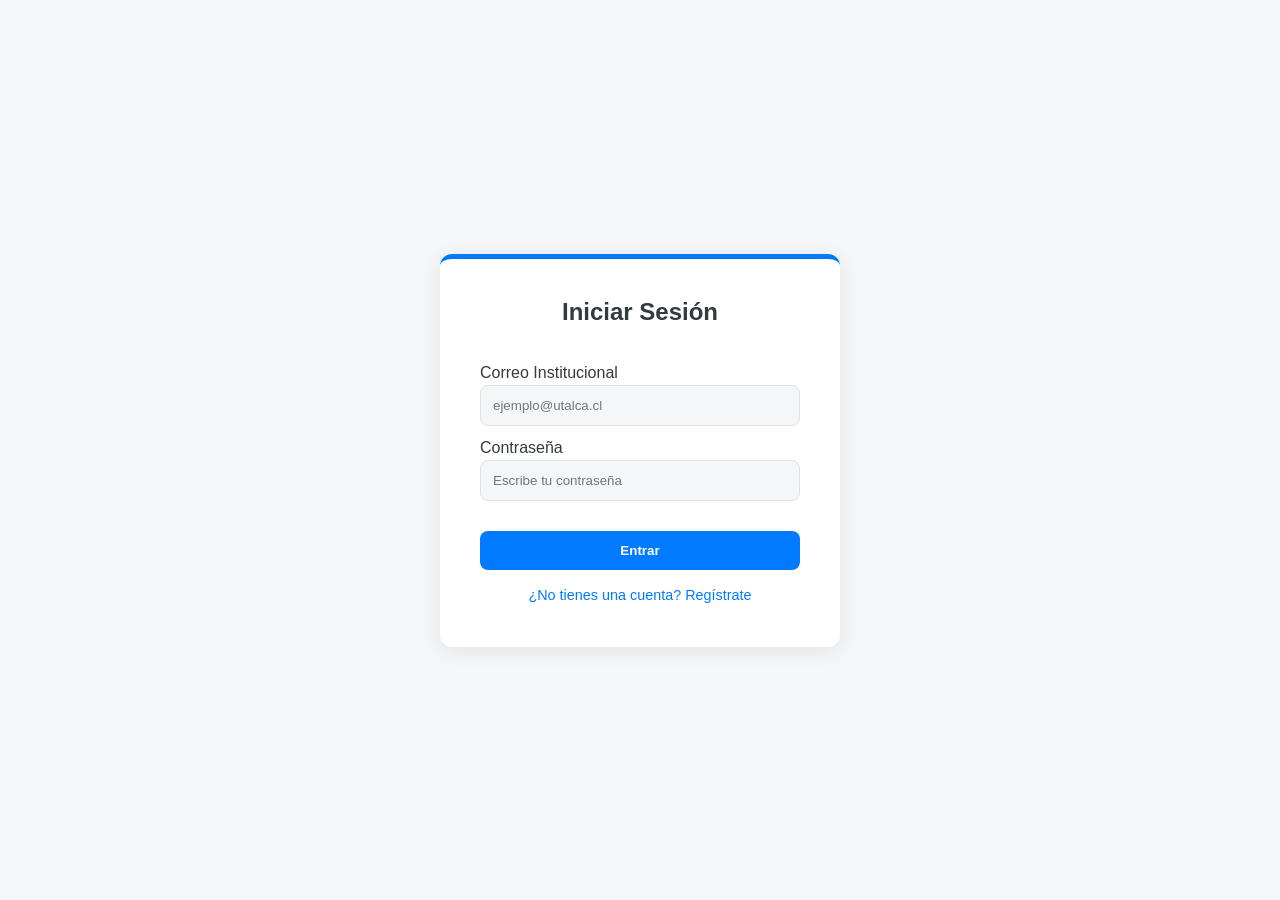
==== reserva-salas/index.html @ b99a2fc2 "Primera version funcional con CSS aplicado" ====
<!DOCTYPE html>
<html lang="es">
<head>
    <meta charset="UTF-8">
    <meta name="description" content="Sistema de reserva de salas para la Universidad de Talca">
    <title>Sistema de Reservas de Salas - Login</title>
    <link rel="stylesheet" href="css/base.css">
    <link rel="stylesheet" href="css/components.css">
</head>
<body>
    <div class="login-page">
        <div class="login-container">
            <form action="#" method="post">
                <h2><i class="fa-solid fa-right-to-bracket"></i> Iniciar Sesión</h2>

                <div class="input-group">
                    <label for="email">Correo Institucional</label>
                    <input
                        type="email"
                        id="email"
                        name="email"
                        placeholder="ejemplo@utalca.cl"
                        required
                    />
                </div>

                <div class="input-group">
                    <label for="password">Contraseña</label>
                    <input
                        type="password"
                        id="password"
                        name="password"
                        placeholder="Escribe tu contraseña"
                        required
                    />
                </div>

                <p class="error-message"></p>
                <button type="submit" id="login-btn">Entrar</button>

                <div class="register-link">
                    <a href="register.html">¿No tienes una cuenta? Regístrate</a>
                </div>
            </form>
        </div>
    </div>
    <script src="js/login.js"></script>
</body>
</html>
---- reserva-salas/css/base.css ----
:root {
  font-family: system-ui, Avenir, Helvetica, Arial, sans-serif;
  line-height: 1.5;
  font-weight: 400;

  color-scheme: light dark;
  color: rgba(255, 255, 255, 0.87);
  background-color: #242424;

  font-synthesis: none;
  text-rendering: optimizeLegibility;
  -webkit-font-smoothing: antialiased;
  -moz-osx-font-smoothing: grayscale;
}

* {
  margin: 0;
  padding: 0;
  box-sizing: border-box;
}

body {
  margin: 0;
  min-width: 320px;
  min-height: 100vh;
}

h1, h2, h3, h4 {
  line-height: 1.1;
}

a {
  text-decoration: none;
  color: inherit;
}
---- reserva-salas/css/components.css ----
/* =========================================
   1. VARIABLES GLOBALES & TEMA
   ========================================= */
:root {
    --primary-color: #007bff;
    --bg-color: #f4f6f8;
    --sidebar-bg: #ffffff;
    --main-content-bg: #ffffff;
    --card-bg-color: #ffffff;
    --text-color-primary: #343a40;
    --text-color-secondary: #6c757d;
    --border-color: #dee2e6;
    --shadow: 0 4px 20px rgba(0, 0, 0, 0.08);
    --border-radius: 12px;
    --modal-text-color: #343a40;

    /* Variables Usuario */
    --user-section-bg: #f1f3f5;
    --user-section-border: transparent;
}

body.dark-mode {
    --primary-color: #8a74f9;
    --bg-color: #292c3a; /* Ajustado para consistencia */
    --sidebar-bg: #1e202a;
    --main-content-bg: #292c3a;
    --card-bg-color: #292c3a;
    --text-color-primary: #ffffff;
    --text-color-secondary: #888;
    --border-color: #43475c;
    --modal-text-color: var(--text-color-primary);

    /* Variables Usuario Dark */
    --user-section-bg: rgba(0, 0, 0, 0.3);
    --user-section-border: rgba(255, 255, 255, 0.1);
}

/* Paleta de colores pastel (Reservas) */
.color-1 { background-color: #a0c4ff; border-color: #6b9fed; color: #1c3d5a !important; }
.color-2 { background-color: #9bf6b0; border-color: #63d47b; color: #1e4b28 !important; }
.color-3 { background-color: #bdb2ff; border-color: #8f7fe8; color: #322a59 !important; }
.color-4 { background-color: #fdffb6; border-color: #e3e67f; color: #5a5b2a !important; }
.color-5 { background-color: #ffc6ff; border-color: #f291f2; color: #5a2a5a !important; }
.color-6 { background-color: #ffadad; border-color: #e87b7b; color: #5c2a2a !important; }

/* =========================================
   2. RESET Y LAYOUT PRINCIPAL
   ========================================= */
* { margin: 0; padding: 0; box-sizing: border-box; }

body {
    font-family: 'Poppins', sans-serif;
    background-color: var(--bg-color);
    color: var(--text-color-primary);
    transition: background-color 0.4s ease, color 0.4s ease;
}

.app-layout { display: flex; height: 100vh; }

.main-content {
    flex-grow: 1; background-color: var(--main-content-bg);
    padding: 2em; display: flex; flex-direction: column;
    overflow-x: hidden;
    width: 0;
}

/* =========================================
   3. SIDEBAR (Barra Lateral)
   ========================================= */
.sidebar {
    width: 280px;
    min-width: 280px;
    flex-shrink: 0;
    background-color: var(--sidebar-bg);
    color: var(--text-color-primary);
    display: flex; flex-direction: column;
    padding: 1.5em;
    border-right: 1px solid var(--border-color);
    transition: background-color 0.4s ease, border-color 0.4s ease;
    overflow-y: auto; /* Scroll si es muy alto */
}

.sidebar-header {
    display: flex; align-items: center; gap: 12px;
    font-size: 1.2rem; padding-bottom: 1.5em;
    border-bottom: 1px solid var(--border-color);
    color: var(--text-color-primary);
}

.sidebar-nav { margin-top: 2em; }
.sidebar-nav h3, .sidebar-actions h3 {
    font-size: 0.85rem; text-transform: uppercase;
    color: var(--text-color-secondary); margin-bottom: 1em; letter-spacing: 0.5px;
}

#lista-salas-sidebar { list-style: none; }
#lista-salas-sidebar li {
    padding: 0.8em 0; display: flex; align-items: center;
    gap: 10px; font-weight: 500;
}
.sala-color-indicator { width: 12px; height: 12px; border-radius: 50%; }

.sidebar-footer { margin-top: auto; text-align: center; color: var(--text-color-secondary); padding-top: 20px; }

/* --- PERFIL DE USUARIO --- */
.user-section {
    margin-bottom: 1.5em; padding: 15px;
    background-color: var(--user-section-bg);
    border: 1px solid var(--user-section-border);
    border-radius: 12px; transition: all 0.3s ease;
}
body.dark-mode .user-section {
    background-color: rgba(0, 0, 0, 0.2);
    border: 1px solid rgba(255, 255, 255, 0.1);
}

.user-info { display: flex; align-items: center; gap: 12px; margin-bottom: 12px; }
.user-avatar {
    width: 38px; height: 38px; background-color: var(--primary-color);
    border-radius: 50%; display: flex; align-items: center; justify-content: center;
    color: white; font-size: 1.1rem; flex-shrink: 0;
}
.user-name { font-size: 0.95rem; font-weight: 600; display: block; white-space: nowrap; overflow: hidden; text-overflow: ellipsis; color: var(--text-color-primary); }
.user-role { font-size: 0.8rem; color: var(--text-color-secondary); display: block; }
body.dark-mode .user-role { color: rgba(255, 255, 255, 0.6); }
.user-actions { display: flex; flex-direction: column; gap: 8px; }
.user-details { overflow: hidden; }

/* Botones dentro del perfil */
.btn-manage, .btn-logout {
    display: flex; align-items: center; justify-content: center; gap: 8px;
    padding: 8px; border-radius: 6px; font-size: 0.85rem; font-weight: 500;
    text-decoration: none; transition: all 0.2s ease; cursor: pointer;
}
.btn-manage {
    color: var(--primary-color); background-color: transparent;
    border: 1px solid var(--primary-color);
}
.btn-manage:hover { background-color: var(--primary-color); color: white; }

.btn-logout {
    color: #dc3545; border: 1px solid transparent; background-color: transparent;
}
.btn-logout:hover {
    background-color: rgba(220, 53, 69, 0.1); border-color: #dc3545;
}

/* --- SECCIÓN ACCIONES (Google/Outlook/Historial) --- */
.sidebar-actions {
    margin-top: 1.5em; padding-top: 1.5em;
    border-top: 1px solid var(--border-color);
}

.btn-secondary {
    display: flex; align-items: center; justify-content: center;
    gap: 10px; width: 100%; padding: 10px; margin-bottom: 10px;
    font-size: 0.9rem; font-weight: 500; border-radius: 8px;
    cursor: pointer; background-color: var(--bg-color);
    color: var(--text-color-primary); border: 1px solid var(--border-color);
    transition: all 0.2s ease;
}
.btn-secondary:hover { border-color: var(--primary-color); color: var(--primary-color); }

/* Botones específicos de integración */
.btn-google { background-color: #f3f3f3; color: #333; border: 1px solid #ddd; }
.btn-google:hover { background-color: #e5e5e5; }
.btn-google-danger { background-color: #fee2e2; color: #991b1b; border: 1px solid #fecaca; }
.btn-google-danger:hover { background-color: #fecaca; }

.btn-ms { background-color: #f3f3f3; color: #333; border: 1px solid #ddd; }
.btn-ms:hover { background-color: #e5e5e5; }
.btn-ms-danger { background-color: #fee2e2; color: #991b1b; border: 1px solid #fecaca; }
.btn-ms-danger:hover { background-color: #fecaca; }

.btn-google svg, .btn-ms svg { margin-right: 5px; }

.sync-button {
    font-size: 0.8rem; padding: 6px;
    border: 1px dashed var(--border-color);
}
/* Forzamos colores oscuros cuando el body tiene la clase dark-mode */
body.dark-mode .btn-google,
body.dark-mode .btn-ms, 
body.dark-mode .btn-secondary {
    background-color: #2b2b2b !important; /* Fondo gris oscuro */
    color: #ffffff !important;             /* Texto blanco */
    border: 1px solid #444 !important;     /* Borde sutil */
}

body.dark-mode .btn-google:hover,
body.dark-mode .btn-ms:hover,
body.dark-mode .btn-secondary:hover {
    background-color: #3a3a3a !important; /* Un poco más claro al pasar el mouse */
    border-color: var(--primary-color) !important;
}
/* =========================================
   4. CALENDARIO (Tus estilos necesarios)
   ========================================= */
.calendar-nav {
    display: flex; justify-content: space-between; align-items: center;
    margin-bottom: 1.5em; color: var(--text-color-primary);
}
.calendar-nav h2 { font-size: 1.5rem; margin: 0; }
.calendar-nav button {
    background: none; border: none; color: var(--text-color-primary);
    font-size: 1.5rem; cursor: pointer; padding: 0 10px;
}

/* Selector de Vistas (Mes/Semana/Día) */
.view-selector button {
    transition: all 0.2s;
}
.view-selector button:hover { opacity: 0.8; }

.calendar-weekdays {
    display: grid; grid-template-columns: repeat(7, 1fr);
    text-align: center; font-weight: 600;
    color: var(--text-color-secondary); margin-bottom: 0.5em;
}

.calendar-grid {
    display: grid; grid-template-columns: repeat(7, 1fr);
    grid-auto-rows: minmax(120px, auto); gap: 5px; flex-grow: 1;
}

.calendar-day {
    background-color: var(--main-content-bg); border-radius: 8px;
    padding: 8px; border: 1px solid var(--border-color);
    color: var(--text-color-primary); cursor: pointer; overflow-y: auto;
    min-height: 120px; transition: border 0.2s;
}
.calendar-day:hover { border-color: var(--primary-color); }
.calendar-day.not-current-month { background-color: transparent; color: #adb5bd; cursor: default; border: none; }
body.dark-mode .calendar-day.not-current-month { color: #444; }

.calendar-day.today { border: 2px solid var(--primary-color); }
.calendar-day.today .day-number {
    background-color: var(--primary-color); color: white !important;
    border-radius: 50%; width: 24px; height: 24px;
    display: inline-flex; justify-content: center; align-items: center;
}

.day-number { font-weight: 600; margin-bottom: 5px; }

.booking-item {
    padding: 4px 6px; border-radius: 4px; font-size: 0.75rem;
    font-weight: 600; margin-top: 4px;
    border-left: 3px solid rgba(0,0,0,0.2); 
    white-space: nowrap; overflow: hidden; text-overflow: ellipsis;
    transition: transform 0.1s;
}
.booking-item:hover { transform: scale(1.02); }

/* Días pasados */
.calendar-day.past-day { background-color: rgba(0,0,0,0.02); color: #aaa; cursor: default; }
body.dark-mode .calendar-day.past-day { background-color: rgba(255,255,255,0.02); color: #555; }

/* =========================================
   5. MODAL & FORMULARIOS
   ========================================= */
.modal-overlay {
    position: fixed; top: 0; left: 0; width: 100%; height: 100%;
    background-color: rgba(0, 0, 0, 0.6); display: flex;
    justify-content: center; align-items: center; z-index: 1000;
    backdrop-filter: blur(2px);
}

.modal-content {
    background: var(--card-bg-color); color: var(--text-color-primary);
    padding: 2em; border-radius: var(--border-radius);
    width: 90%; max-width: 500px;
    border: 1px solid var(--border-color);
    box-shadow: var(--shadow);
    max-height: 90vh; overflow-y: auto;
}

.form-group { margin-bottom: 1.2em; }
.form-group label { display: block; margin-bottom: 0.5em; font-weight: 600; font-size: 0.9rem; }
.form-group select, .form-group input, .form-group textarea {
    width: 100%; padding: 10px; border: 1px solid var(--border-color);
    border-radius: 8px; font-family: inherit;
    font-size: 0.95rem; background-color: var(--bg-color); color: var(--modal-text-color);
}
.form-group textarea { resize: vertical; min-height: 80px; }

.modal-actions { margin-top: 2em; display: flex; justify-content: flex-end; gap: 10px; }
.modal-actions button {
    border: none; border-radius: 8px; padding: 10px 20px;
    font-weight: 600; cursor: pointer; transition: opacity 0.2s;
}
.modal-actions button:hover { opacity: 0.9; }

#save-btn { background-color: var(--primary-color); color: white; }
#cancel-btn { background-color: #6c757d; color: white; }
.delete-btn { background-color: #dc3545; color: white; margin-right: auto; }

/* =========================================
   6. LOGIN & REGISTRO
   ========================================= */
.login-page {
    display: grid; place-items: center; min-height: 100vh;
    background-color: var(--bg-color);
}
.login-container {
    width: 100%; max-width: 400px;
    background-color: var(--card-bg-color); color: var(--text-color-primary);
    padding: 2.5em; border-radius: var(--border-radius);
    box-shadow: var(--shadow); border-top: 5px solid var(--primary-color);
}
.login-container h2 { text-align: center; margin-bottom: 1.5em; }
.login-container input, .login-container select {
    width: 100%; padding: 12px; margin-bottom: 10px;
    border: 1px solid var(--border-color); border-radius: 8px;
    background: var(--bg-color); color: var(--text-color-primary);
}
.login-container button {
    width: 100%; padding: 12px; background-color: var(--primary-color);
    color: white; border: none; border-radius: 8px; font-weight: bold; cursor: pointer;
    margin-top: 10px;
}
.register-link { text-align: center; margin-top: 15px; font-size: 0.9rem; }
.register-link a { color: var(--primary-color); text-decoration: none; }
.error-message { color: #dc3545; text-align: center; font-size: 0.9rem; margin-bottom: 10px; }

/* =========================================
   7. UTILIDADES
   ========================================= */
.toast {
    position: fixed; bottom: 20px; right: 20px;
    background-color: var(--primary-color); color: white;
    padding: 12px 20px; border-radius: 8px;
    box-shadow: 0 4px 15px rgba(0,0,0,0.2);
    transform: translateY(150%); transition: transform 0.3s ease; z-index: 2000;
}
.toast.show { transform: translateY(0); }

/* =========================================
   8. ESTILOS AVANZADOS DEL HISTORIAL (Fusión)
   ========================================= */

/* 1. Contenedor de Filtros (Grid Horizontal) */
.history-filters {
    display: grid;
    /* Crea columnas automáticas de mínimo 180px */
    grid-template-columns: repeat(auto-fit, minmax(180px, 1fr));
    gap: 15px;
    margin-bottom: 25px;
    padding: 15px;
    background-color: var(--bg-color); /* Fondo suave */
    border-radius: 10px;
    border: 1px solid var(--border-color);
}

.filter-group {
    display: flex;
    flex-direction: column;
}

.filter-group label {
    font-size: 0.8rem;
    font-weight: 600;
    margin-bottom: 5px;
    color: var(--text-color-secondary);
}

.filter-group input,
.filter-group select {
    padding: 8px;
    border: 1px solid var(--border-color);
    border-radius: 6px;
    background-color: var(--card-bg-color); /* Fondo compatible con dark mode */
    color: var(--text-color-primary);
}

/* 2. Tarjetas de Estadísticas (Fila Horizontal) */
.history-stats {
    display: grid;
    grid-template-columns: repeat(3, 1fr); /* 3 columnas iguales */
    gap: 15px;
    margin-bottom: 25px;
}

.stat-card {
    background-color: var(--card-bg-color);
    border: 1px solid var(--border-color);
    padding: 15px;
    border-radius: 10px;
    display: flex;
    align-items: center;
    gap: 15px;
    box-shadow: 0 2px 5px rgba(0,0,0,0.05);
}

.stat-card i {
    font-size: 1.8rem;
    color: var(--primary-color);
}

.stat-card h4 {
    font-size: 1.2rem;
    font-weight: 700;
    margin: 0;
    color: var(--text-color-primary);
}

.stat-card p {
    margin: 0;
    font-size: 0.8rem;
    color: var(--text-color-secondary);
}

/* Estilo especial para el botón PDF */
.stat-card.action {
    cursor: pointer;
    border-color: var(--primary-color);
    background-color: rgba(0, 123, 255, 0.05); /* Azul muy clarito */
    transition: transform 0.2s;
}
/* Ajuste dark mode para el botón acción */
body.dark-mode .stat-card.action {
    background-color: rgba(138, 116, 249, 0.1); 
}

.stat-card.action:hover {
    transform: translateY(-2px);
    background-color: var(--primary-color);
}
.stat-card.action:hover h4,
.stat-card.action:hover p,
.stat-card.action:hover i {
    color: white;
}

/* 3. Tabla de Resultados */
.history-table-container {
    border: 1px solid var(--border-color);
    border-radius: 8px;
    overflow: hidden; /* Para bordes redondos */
    overflow-y: auto;
    max-height: 350px;
}

.history-table {
    width: 100%;
    border-collapse: collapse;
    font-size: 0.9rem;
    background-color: var(--card-bg-color);
}

.history-table th {
    background-color: var(--bg-color); /* Encabezado ligeramente distinto */
    color: var(--text-color-secondary);
    font-weight: 600;
    text-align: left;
    padding: 12px;
    position: sticky;
    top: 0;
    border-bottom: 2px solid var(--border-color);
    z-index: 10;
}

.history-table td {
    padding: 12px;
    border-bottom: 1px solid var(--border-color);
    color: var(--text-color-primary);
}

.history-table tr:last-child td {
    border-bottom: none;
}

/* Badges (Etiquetas de estado y sala) */
.sala-badge {
    padding: 4px 8px;
    border-radius: 4px;
    font-size: 0.75rem;
    font-weight: 600;
    display: inline-block;
    background-color: var(--bg-color);
    border: 1px solid var(--border-color);
}

.status-badge {
    padding: 4px 8px;
    border-radius: 12px;
    font-size: 0.75rem;
    font-weight: 600;
    text-transform: uppercase;
}

.status-badge.confirmada { background-color: rgba(40, 167, 69, 0.15); color: #28a745; }
.status-badge.cancelada { background-color: rgba(220, 53, 69, 0.15); color: #dc3545; }
.status-badge.pendiente { background-color: rgba(255, 193, 7, 0.15); color: #ffc107; }
.status-badge.bloqueada { background-color: rgba(220, 53, 69, 0.2); color: #dc3545; border: 1px solid #dc3545; }

/* =========================================
   9. ESTILOS PANEL DE NOTIFICACIONES
   ========================================= */
.notif-item {
    transition: background-color 0.2s;
}
.notif-item:hover {
    background-color: rgba(0,0,0,0.03);
}
.notif-item.unread {
    background-color: rgba(0, 123, 255, 0.05); /* Azul muy clarito para no leídas */
    border-left: 3px solid var(--primary-color);
}

.notif-icon {
    display: flex;
    align-items: center;
    justify-content: center;
    width: 24px;
    height: 24px;
    border-radius: 50%;
    flex-shrink: 0;
}
.notif-icon.success { color: #28a745; background-color: rgba(40, 167, 69, 0.1); }
.notif-icon.warn { color: #ffc107; background-color: rgba(255, 193, 7, 0.1); }
.notif-icon.error { color: #dc3545; background-color: rgba(220, 53, 69, 0.1); }

.notif-content p {
    color: var(--text-color-primary);
    line-height: 1.4;
}
.notif-date {
    font-size: 0.75rem;
    color: var(--text-color-secondary);
}

/* =========================================
   10. TRANSICIONES SUAVES TOTALES (FIX FINAL)
   ========================================= */

/* 1. Aplicar transición a TODOS los elementos base del calendario */
.calendar-grid,           /* Contenedor Mes */
.calendar-day,            /* Celda Mes */
.calendar-week-view,      /* Contenedor Semana */
.calendar-day-view,       /* Contenedor Día */
table,                    /* Tablas en general */
th,                       /* Encabezados de tabla */
td {                      /* Celdas de tabla (los cuadrados blancos) */
    transition: background-color 0.4s ease, 
                color 0.4s ease, 
                border-color 0.4s ease, 
                box-shadow 0.4s ease !important;
}

/* 2. Elementos específicos internos */
.booking-item,            /* Las barritas de colores de las reservas */
.not-current-month,       /* Días grises del mes anterior */
.time-cell,               /* Columna de hora */
.grid-cell,               /* Celda vacía */
.day-header,              /* Encabezado de día */
.sidebar,                 /* Sidebar */
.main-content,            /* Fondo principal */
.login-container,         /* Login */
.modal-content,           /* Modales */
input, select, textarea { /* Inputs */
    transition: background-color 0.4s ease, 
                color 0.4s ease, 
                border-color 0.4s ease, 
                box-shadow 0.4s ease !important;
}

/* 3. Asegurar que el borde también transicione suave */
*:hover {
    transition: all 0.4s ease;
}

/* =========================================
   11. BOTONES REPORTES (Animación Hover)
   ========================================= */
.btn-report {
    display: inline-flex; /* Importante para que Link se comporte como botón */
    align-items: center; 
    gap: 8px;
    padding: 10px 15px; 
    border-radius: 8px;
    font-weight: 600; 
    cursor: pointer;
    transition: all 0.25s cubic-bezier(0.25, 0.8, 0.25, 1);
    background: transparent;
    border: 1px solid;
    font-family: inherit;
    text-decoration: none; /* Quita subrayado del Link */
    font-size: 0.9rem;
}

/* Efecto al pasar el mouse (Elevación + Sombra) */
.btn-report:hover {
    transform: translateY(-3px);
    box-shadow: 0 5px 15px rgba(0,0,0,0.15);
    color: white !important;
}

/* --- COLORES --- */

/* 1. Volver (Gris -> Azul Oscuro o Gris Fuerte) */
.btn-report.back {
    color: var(--text-color-primary);
    border-color: var(--border-color);
}
.btn-report.back:hover {
    background-color: var(--text-color-secondary);
    border-color: var(--text-color-secondary);
}

/* 2. PDF (Rojo) */
.btn-report.pdf {
    color: #dc3545;
    border-color: #dc3545;
}
.btn-report.pdf:hover {
    background-color: #dc3545;
}

/* 3. Excel (Verde) */
.btn-report.excel {
    color: #198754;
    border-color: #198754;
}
.btn-report.excel:hover {
    background-color: #198754;
}
/* Switch Tema */
.theme-switcher { display: flex; align-items: center; justify-content: center; gap: 10px; }
.switch { position: relative; display: inline-block; width: 50px; height: 26px; }
.switch input { opacity: 0; width: 0; height: 0; }
.slider { position: absolute; cursor: pointer; top: 0; left: 0; right: 0; bottom: 0; background-color: #ccc; transition: .4s; border-radius: 34px; }
.slider:before { position: absolute; content: ""; height: 20px; width: 20px; left: 3px; bottom: 3px; background-color: white; transition: .4s; border-radius: 50%; }
input:checked + .slider { background-color: var(--primary-color); }
input:checked + .slider:before { transform: translateX(24px); }
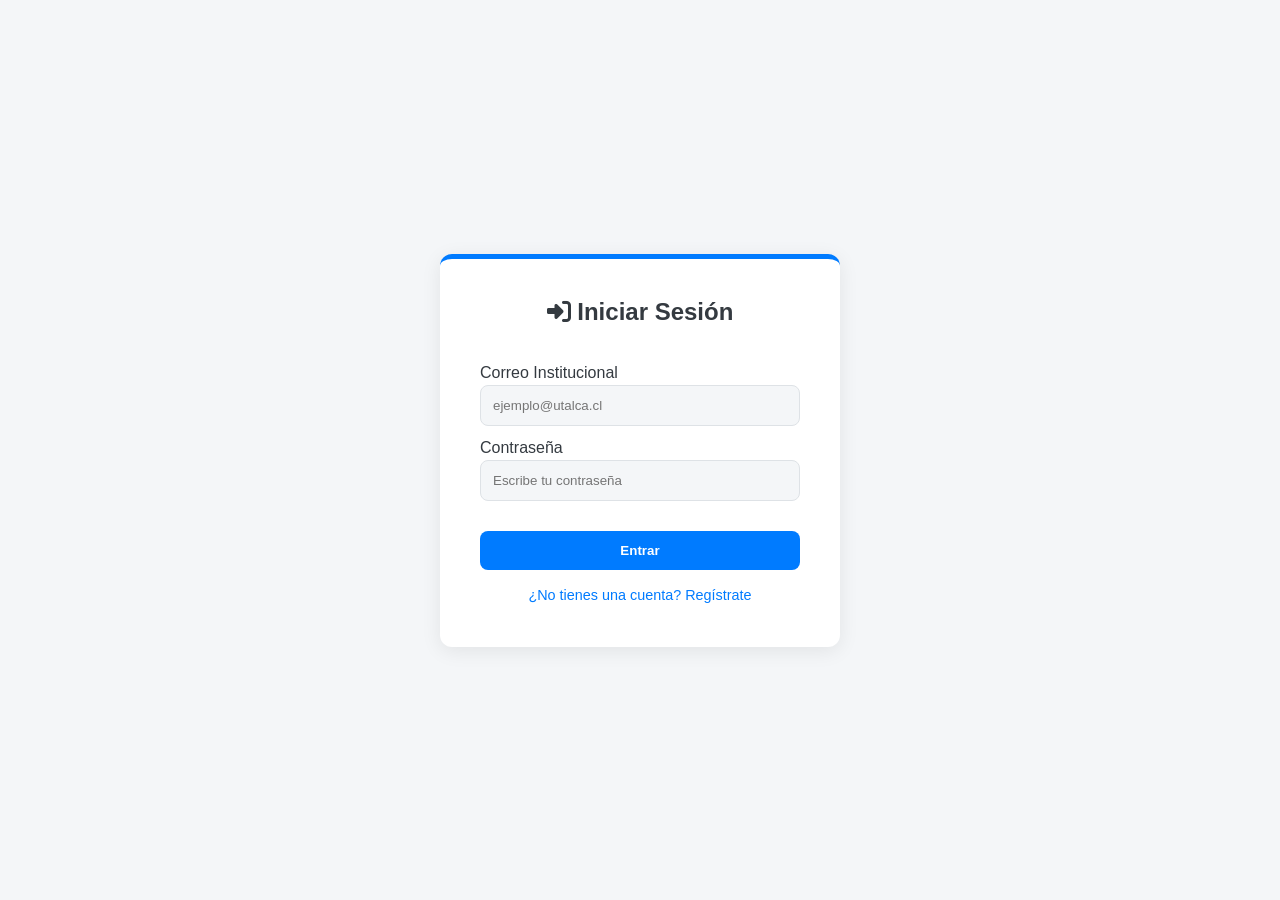
==== commit 72000e03: "Nuevos arreglos y mejora de la interfaz" ====
--- a/reserva-salas/index.html
+++ b/reserva-salas/index.html
@@ -2,8 +2,9 @@
 <html lang="es">
 <head>
     <meta charset="UTF-8">
-    <meta name="description" content="Sistema de reserva de salas para la Universidad de Talca">
+    <meta name="description" content="Sistema de reserva de salas para la Universidad de Talca.">
     <title>Sistema de Reservas de Salas - Login</title>
+    <link rel="stylesheet" href="https://cdnjs.cloudflare.com/ajax/libs/font-awesome/6.4.0/css/all.min.css">
     <link rel="stylesheet" href="css/base.css">
     <link rel="stylesheet" href="css/components.css">
 </head>
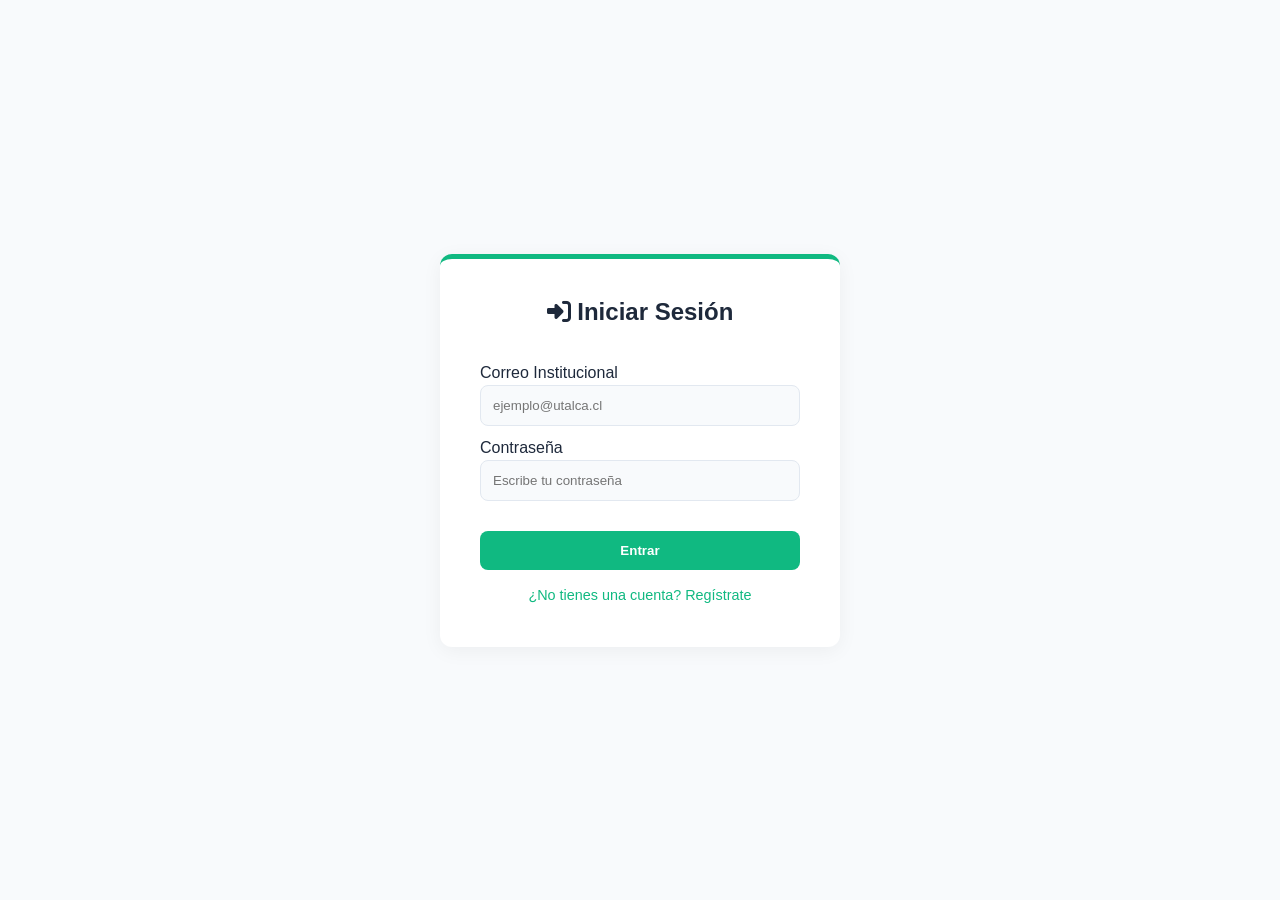
==== commit 35ab11bf: "refactor: configuración de la escala de la página" ====
--- a/reserva-salas/index.html
+++ b/reserva-salas/index.html
@@ -2,7 +2,7 @@
 <html lang="es">
 <head>
     <meta charset="UTF-8">
-    <meta name="description" content="Sistema de reserva de salas para la Universidad de Talca.">
+    <meta name="description" content="Sistema de reserva de salas para la Universidad de Talca." initial-scale="1.0">
     <title>Sistema de Reservas de Salas - Login</title>
     <link rel="stylesheet" href="https://cdnjs.cloudflare.com/ajax/libs/font-awesome/6.4.0/css/all.min.css">
     <link rel="stylesheet" href="css/base.css">
@@ -11,6 +11,8 @@
 <body>
     <div class="login-page">
         <div class="login-container">
+            
+            <!-- Formulario de Inicio de Sesión -->
             <form action="#" method="post">
                 <h2><i class="fa-solid fa-right-to-bracket"></i> Iniciar Sesión</h2>
 
--- a/reserva-salas/css/components.css
+++ b/reserva-salas/css/components.css
@@ -1,38 +1,44 @@
-/* =========================================
-   1. VARIABLES GLOBALES & TEMA
-   ========================================= */
+/* 1. VARIABLES GLOBALES & TEMA */
 :root {
-    --primary-color: #007bff;
-    --bg-color: #f4f6f8;
+    /* Color principal: Verde Esmeralda vibrante pero profesional */
+    --primary-color: #10b981; 
+    
+    /* Fondos: Blanco puro y un gris extremadamente claro para contrastar */
+    --bg-color: #f8fafc; 
     --sidebar-bg: #ffffff;
     --main-content-bg: #ffffff;
     --card-bg-color: #ffffff;
-    --text-color-primary: #343a40;
-    --text-color-secondary: #6c757d;
-    --border-color: #dee2e6;
-    --shadow: 0 4px 20px rgba(0, 0, 0, 0.08);
+    
+    /* Textos: Gris carbón para no usar negro puro */
+    --text-color-primary: #1e293b;
+    --text-color-secondary: #64748b;
+    
+    --border-color: #e2e8f0;
+    --shadow: 0 4px 20px rgba(0, 0, 0, 0.05);
     --border-radius: 12px;
-    --modal-text-color: #343a40;
-
-    /* Variables Usuario */
-    --user-section-bg: #f1f3f5;
+    --modal-text-color: #1e293b;
+
+    --user-section-bg: #f1f5f9;
     --user-section-border: transparent;
 }
 
 body.dark-mode {
-    --primary-color: #8a74f9;
-    --bg-color: #292c3a; /* Ajustado para consistencia */
-    --sidebar-bg: #1e202a;
-    --main-content-bg: #292c3a;
-    --card-bg-color: #292c3a;
-    --text-color-primary: #ffffff;
-    --text-color-secondary: #888;
-    --border-color: #43475c;
+    /* Verde un poco más menta para que brille en fondo oscuro */
+    --primary-color: #34d399; 
+    
+    --bg-color: #0f172a; 
+    --sidebar-bg: #1e293b;
+    --main-content-bg: #0f172a;
+    --card-bg-color: #1e293b;
+    
+    --text-color-primary: #f8fafc;
+    --text-color-secondary: #94a3b8;
+    
+    --border-color: #334155;
     --modal-text-color: var(--text-color-primary);
 
-    /* Variables Usuario Dark */
-    --user-section-bg: rgba(0, 0, 0, 0.3);
-    --user-section-border: rgba(255, 255, 255, 0.1);
+    --user-section-bg: rgba(255, 255, 255, 0.05);
+    --user-section-border: rgba(255, 255, 255, 0.05);
 }
 
 /* Paleta de colores pastel (Reservas) */
@@ -43,9 +49,7 @@
 .color-5 { background-color: #ffc6ff; border-color: #f291f2; color: #5a2a5a !important; }
 .color-6 { background-color: #ffadad; border-color: #e87b7b; color: #5c2a2a !important; }
 
-/* =========================================
-   2. RESET Y LAYOUT PRINCIPAL
-   ========================================= */
+/* 2. RESET Y LAYOUT PRINCIPAL */
 * { margin: 0; padding: 0; box-sizing: border-box; }
 
 body {
@@ -64,9 +68,7 @@
     width: 0;
 }
 
-/* =========================================
-   3. SIDEBAR (Barra Lateral)
-   ========================================= */
+/* 3. SIDEBAR (Barra Lateral) */
 .sidebar {
     width: 280px;
     min-width: 280px;
@@ -127,16 +129,11 @@
 .user-details { overflow: hidden; }
 
 /* Botones dentro del perfil */
-.btn-manage, .btn-logout {
+.btn-logout {
     display: flex; align-items: center; justify-content: center; gap: 8px;
     padding: 8px; border-radius: 6px; font-size: 0.85rem; font-weight: 500;
     text-decoration: none; transition: all 0.2s ease; cursor: pointer;
 }
-.btn-manage {
-    color: var(--primary-color); background-color: transparent;
-    border: 1px solid var(--primary-color);
-}
-.btn-manage:hover { background-color: var(--primary-color); color: white; }
 
 .btn-logout {
     color: #dc3545; border: 1px solid transparent; background-color: transparent;
@@ -145,57 +142,7 @@
     background-color: rgba(220, 53, 69, 0.1); border-color: #dc3545;
 }
 
-/* --- SECCIÓN ACCIONES (Google/Outlook/Historial) --- */
-.sidebar-actions {
-    margin-top: 1.5em; padding-top: 1.5em;
-    border-top: 1px solid var(--border-color);
-}
-
-.btn-secondary {
-    display: flex; align-items: center; justify-content: center;
-    gap: 10px; width: 100%; padding: 10px; margin-bottom: 10px;
-    font-size: 0.9rem; font-weight: 500; border-radius: 8px;
-    cursor: pointer; background-color: var(--bg-color);
-    color: var(--text-color-primary); border: 1px solid var(--border-color);
-    transition: all 0.2s ease;
-}
-.btn-secondary:hover { border-color: var(--primary-color); color: var(--primary-color); }
-
-/* Botones específicos de integración */
-.btn-google { background-color: #f3f3f3; color: #333; border: 1px solid #ddd; }
-.btn-google:hover { background-color: #e5e5e5; }
-.btn-google-danger { background-color: #fee2e2; color: #991b1b; border: 1px solid #fecaca; }
-.btn-google-danger:hover { background-color: #fecaca; }
-
-.btn-ms { background-color: #f3f3f3; color: #333; border: 1px solid #ddd; }
-.btn-ms:hover { background-color: #e5e5e5; }
-.btn-ms-danger { background-color: #fee2e2; color: #991b1b; border: 1px solid #fecaca; }
-.btn-ms-danger:hover { background-color: #fecaca; }
-
-.btn-google svg, .btn-ms svg { margin-right: 5px; }
-
-.sync-button {
-    font-size: 0.8rem; padding: 6px;
-    border: 1px dashed var(--border-color);
-}
-/* Forzamos colores oscuros cuando el body tiene la clase dark-mode */
-body.dark-mode .btn-google,
-body.dark-mode .btn-ms, 
-body.dark-mode .btn-secondary {
-    background-color: #2b2b2b !important; /* Fondo gris oscuro */
-    color: #ffffff !important;             /* Texto blanco */
-    border: 1px solid #444 !important;     /* Borde sutil */
-}
-
-body.dark-mode .btn-google:hover,
-body.dark-mode .btn-ms:hover,
-body.dark-mode .btn-secondary:hover {
-    background-color: #3a3a3a !important; /* Un poco más claro al pasar el mouse */
-    border-color: var(--primary-color) !important;
-}
-/* =========================================
-   4. CALENDARIO (Tus estilos necesarios)
-   ========================================= */
+/* 4. CALENDARIO */
 .calendar-nav {
     display: flex; justify-content: space-between; align-items: center;
     margin-bottom: 1.5em; color: var(--text-color-primary);
@@ -205,12 +152,6 @@
     background: none; border: none; color: var(--text-color-primary);
     font-size: 1.5rem; cursor: pointer; padding: 0 10px;
 }
-
-/* Selector de Vistas (Mes/Semana/Día) */
-.view-selector button {
-    transition: all 0.2s;
-}
-.view-selector button:hover { opacity: 0.8; }
 
 .calendar-weekdays {
     display: grid; grid-template-columns: repeat(7, 1fr);
@@ -229,9 +170,6 @@
     color: var(--text-color-primary); cursor: pointer; overflow-y: auto;
     min-height: 120px; transition: border 0.2s;
 }
-.calendar-day:hover { border-color: var(--primary-color); }
-.calendar-day.not-current-month { background-color: transparent; color: #adb5bd; cursor: default; border: none; }
-body.dark-mode .calendar-day.not-current-month { color: #444; }
 
 .calendar-day.today { border: 2px solid var(--primary-color); }
 .calendar-day.today .day-number {
@@ -242,22 +180,11 @@
 
 .day-number { font-weight: 600; margin-bottom: 5px; }
 
-.booking-item {
-    padding: 4px 6px; border-radius: 4px; font-size: 0.75rem;
-    font-weight: 600; margin-top: 4px;
-    border-left: 3px solid rgba(0,0,0,0.2); 
-    white-space: nowrap; overflow: hidden; text-overflow: ellipsis;
-    transition: transform 0.1s;
-}
-.booking-item:hover { transform: scale(1.02); }
-
 /* Días pasados */
 .calendar-day.past-day { background-color: rgba(0,0,0,0.02); color: #aaa; cursor: default; }
 body.dark-mode .calendar-day.past-day { background-color: rgba(255,255,255,0.02); color: #555; }
 
-/* =========================================
-   5. MODAL & FORMULARIOS
-   ========================================= */
+/* 5. MODAL & FORMULARIOS */
 .modal-overlay {
     position: fixed; top: 0; left: 0; width: 100%; height: 100%;
     background-color: rgba(0, 0, 0, 0.6); display: flex;
@@ -285,18 +212,21 @@
 
 .modal-actions { margin-top: 2em; display: flex; justify-content: flex-end; gap: 10px; }
 .modal-actions button {
-    border: none; border-radius: 8px; padding: 10px 20px;
-    font-weight: 600; cursor: pointer; transition: opacity 0.2s;
-}
-.modal-actions button:hover { opacity: 0.9; }
+    padding: 8px 16px;
+    border-radius: 6px;
+    border: none;
+    cursor: pointer;
+    font-size: 0.9rem;
+    font-weight: 500;
+    transition: opacity 0.2s;
+}
+.modal-actions button:hover { opacity: 0.8; }
 
 #save-btn { background-color: var(--primary-color); color: white; }
 #cancel-btn { background-color: #6c757d; color: white; }
-.delete-btn { background-color: #dc3545; color: white; margin-right: auto; }
-
-/* =========================================
-   6. LOGIN & REGISTRO
-   ========================================= */
+#delete-btn { background-color: #dc3545; color: white; margin-right: auto; }
+
+/* 6. LOGIN & REGISTRO */
 .login-page {
     display: grid; place-items: center; min-height: 100vh;
     background-color: var(--bg-color);
@@ -322,9 +252,7 @@
 .register-link a { color: var(--primary-color); text-decoration: none; }
 .error-message { color: #dc3545; text-align: center; font-size: 0.9rem; margin-bottom: 10px; }
 
-/* =========================================
-   7. UTILIDADES
-   ========================================= */
+/* 7. UTILIDADES */
 .toast {
     position: fixed; bottom: 20px; right: 20px;
     background-color: var(--primary-color); color: white;
@@ -334,296 +262,6 @@
 }
 .toast.show { transform: translateY(0); }
 
-/* =========================================
-   8. ESTILOS AVANZADOS DEL HISTORIAL (Fusión)
-   ========================================= */
-
-/* 1. Contenedor de Filtros (Grid Horizontal) */
-.history-filters {
-    display: grid;
-    /* Crea columnas automáticas de mínimo 180px */
-    grid-template-columns: repeat(auto-fit, minmax(180px, 1fr));
-    gap: 15px;
-    margin-bottom: 25px;
-    padding: 15px;
-    background-color: var(--bg-color); /* Fondo suave */
-    border-radius: 10px;
-    border: 1px solid var(--border-color);
-}
-
-.filter-group {
-    display: flex;
-    flex-direction: column;
-}
-
-.filter-group label {
-    font-size: 0.8rem;
-    font-weight: 600;
-    margin-bottom: 5px;
-    color: var(--text-color-secondary);
-}
-
-.filter-group input,
-.filter-group select {
-    padding: 8px;
-    border: 1px solid var(--border-color);
-    border-radius: 6px;
-    background-color: var(--card-bg-color); /* Fondo compatible con dark mode */
-    color: var(--text-color-primary);
-}
-
-/* 2. Tarjetas de Estadísticas (Fila Horizontal) */
-.history-stats {
-    display: grid;
-    grid-template-columns: repeat(3, 1fr); /* 3 columnas iguales */
-    gap: 15px;
-    margin-bottom: 25px;
-}
-
-.stat-card {
-    background-color: var(--card-bg-color);
-    border: 1px solid var(--border-color);
-    padding: 15px;
-    border-radius: 10px;
-    display: flex;
-    align-items: center;
-    gap: 15px;
-    box-shadow: 0 2px 5px rgba(0,0,0,0.05);
-}
-
-.stat-card i {
-    font-size: 1.8rem;
-    color: var(--primary-color);
-}
-
-.stat-card h4 {
-    font-size: 1.2rem;
-    font-weight: 700;
-    margin: 0;
-    color: var(--text-color-primary);
-}
-
-.stat-card p {
-    margin: 0;
-    font-size: 0.8rem;
-    color: var(--text-color-secondary);
-}
-
-/* Estilo especial para el botón PDF */
-.stat-card.action {
-    cursor: pointer;
-    border-color: var(--primary-color);
-    background-color: rgba(0, 123, 255, 0.05); /* Azul muy clarito */
-    transition: transform 0.2s;
-}
-/* Ajuste dark mode para el botón acción */
-body.dark-mode .stat-card.action {
-    background-color: rgba(138, 116, 249, 0.1); 
-}
-
-.stat-card.action:hover {
-    transform: translateY(-2px);
-    background-color: var(--primary-color);
-}
-.stat-card.action:hover h4,
-.stat-card.action:hover p,
-.stat-card.action:hover i {
-    color: white;
-}
-
-/* 3. Tabla de Resultados */
-.history-table-container {
-    border: 1px solid var(--border-color);
-    border-radius: 8px;
-    overflow: hidden; /* Para bordes redondos */
-    overflow-y: auto;
-    max-height: 350px;
-}
-
-.history-table {
-    width: 100%;
-    border-collapse: collapse;
-    font-size: 0.9rem;
-    background-color: var(--card-bg-color);
-}
-
-.history-table th {
-    background-color: var(--bg-color); /* Encabezado ligeramente distinto */
-    color: var(--text-color-secondary);
-    font-weight: 600;
-    text-align: left;
-    padding: 12px;
-    position: sticky;
-    top: 0;
-    border-bottom: 2px solid var(--border-color);
-    z-index: 10;
-}
-
-.history-table td {
-    padding: 12px;
-    border-bottom: 1px solid var(--border-color);
-    color: var(--text-color-primary);
-}
-
-.history-table tr:last-child td {
-    border-bottom: none;
-}
-
-/* Badges (Etiquetas de estado y sala) */
-.sala-badge {
-    padding: 4px 8px;
-    border-radius: 4px;
-    font-size: 0.75rem;
-    font-weight: 600;
-    display: inline-block;
-    background-color: var(--bg-color);
-    border: 1px solid var(--border-color);
-}
-
-.status-badge {
-    padding: 4px 8px;
-    border-radius: 12px;
-    font-size: 0.75rem;
-    font-weight: 600;
-    text-transform: uppercase;
-}
-
-.status-badge.confirmada { background-color: rgba(40, 167, 69, 0.15); color: #28a745; }
-.status-badge.cancelada { background-color: rgba(220, 53, 69, 0.15); color: #dc3545; }
-.status-badge.pendiente { background-color: rgba(255, 193, 7, 0.15); color: #ffc107; }
-.status-badge.bloqueada { background-color: rgba(220, 53, 69, 0.2); color: #dc3545; border: 1px solid #dc3545; }
-
-/* =========================================
-   9. ESTILOS PANEL DE NOTIFICACIONES
-   ========================================= */
-.notif-item {
-    transition: background-color 0.2s;
-}
-.notif-item:hover {
-    background-color: rgba(0,0,0,0.03);
-}
-.notif-item.unread {
-    background-color: rgba(0, 123, 255, 0.05); /* Azul muy clarito para no leídas */
-    border-left: 3px solid var(--primary-color);
-}
-
-.notif-icon {
-    display: flex;
-    align-items: center;
-    justify-content: center;
-    width: 24px;
-    height: 24px;
-    border-radius: 50%;
-    flex-shrink: 0;
-}
-.notif-icon.success { color: #28a745; background-color: rgba(40, 167, 69, 0.1); }
-.notif-icon.warn { color: #ffc107; background-color: rgba(255, 193, 7, 0.1); }
-.notif-icon.error { color: #dc3545; background-color: rgba(220, 53, 69, 0.1); }
-
-.notif-content p {
-    color: var(--text-color-primary);
-    line-height: 1.4;
-}
-.notif-date {
-    font-size: 0.75rem;
-    color: var(--text-color-secondary);
-}
-
-/* =========================================
-   10. TRANSICIONES SUAVES TOTALES (FIX FINAL)
-   ========================================= */
-
-/* 1. Aplicar transición a TODOS los elementos base del calendario */
-.calendar-grid,           /* Contenedor Mes */
-.calendar-day,            /* Celda Mes */
-.calendar-week-view,      /* Contenedor Semana */
-.calendar-day-view,       /* Contenedor Día */
-table,                    /* Tablas en general */
-th,                       /* Encabezados de tabla */
-td {                      /* Celdas de tabla (los cuadrados blancos) */
-    transition: background-color 0.4s ease, 
-                color 0.4s ease, 
-                border-color 0.4s ease, 
-                box-shadow 0.4s ease !important;
-}
-
-/* 2. Elementos específicos internos */
-.booking-item,            /* Las barritas de colores de las reservas */
-.not-current-month,       /* Días grises del mes anterior */
-.time-cell,               /* Columna de hora */
-.grid-cell,               /* Celda vacía */
-.day-header,              /* Encabezado de día */
-.sidebar,                 /* Sidebar */
-.main-content,            /* Fondo principal */
-.login-container,         /* Login */
-.modal-content,           /* Modales */
-input, select, textarea { /* Inputs */
-    transition: background-color 0.4s ease, 
-                color 0.4s ease, 
-                border-color 0.4s ease, 
-                box-shadow 0.4s ease !important;
-}
-
-/* 3. Asegurar que el borde también transicione suave */
-*:hover {
-    transition: all 0.4s ease;
-}
-
-/* =========================================
-   11. BOTONES REPORTES (Animación Hover)
-   ========================================= */
-.btn-report {
-    display: inline-flex; /* Importante para que Link se comporte como botón */
-    align-items: center; 
-    gap: 8px;
-    padding: 10px 15px; 
-    border-radius: 8px;
-    font-weight: 600; 
-    cursor: pointer;
-    transition: all 0.25s cubic-bezier(0.25, 0.8, 0.25, 1);
-    background: transparent;
-    border: 1px solid;
-    font-family: inherit;
-    text-decoration: none; /* Quita subrayado del Link */
-    font-size: 0.9rem;
-}
-
-/* Efecto al pasar el mouse (Elevación + Sombra) */
-.btn-report:hover {
-    transform: translateY(-3px);
-    box-shadow: 0 5px 15px rgba(0,0,0,0.15);
-    color: white !important;
-}
-
-/* --- COLORES --- */
-
-/* 1. Volver (Gris -> Azul Oscuro o Gris Fuerte) */
-.btn-report.back {
-    color: var(--text-color-primary);
-    border-color: var(--border-color);
-}
-.btn-report.back:hover {
-    background-color: var(--text-color-secondary);
-    border-color: var(--text-color-secondary);
-}
-
-/* 2. PDF (Rojo) */
-.btn-report.pdf {
-    color: #dc3545;
-    border-color: #dc3545;
-}
-.btn-report.pdf:hover {
-    background-color: #dc3545;
-}
-
-/* 3. Excel (Verde) */
-.btn-report.excel {
-    color: #198754;
-    border-color: #198754;
-}
-.btn-report.excel:hover {
-    background-color: #198754;
-}
 /* Switch Tema */
 .theme-switcher { display: flex; align-items: center; justify-content: center; gap: 10px; }
 .switch { position: relative; display: inline-block; width: 50px; height: 26px; }
@@ -631,4 +269,60 @@
 .slider { position: absolute; cursor: pointer; top: 0; left: 0; right: 0; bottom: 0; background-color: #ccc; transition: .4s; border-radius: 34px; }
 .slider:before { position: absolute; content: ""; height: 20px; width: 20px; left: 3px; bottom: 3px; background-color: white; transition: .4s; border-radius: 50%; }
 input:checked + .slider { background-color: var(--primary-color); }
-input:checked + .slider:before { transform: translateX(24px); }+input:checked + .slider:before { transform: translateX(24px); }
+
+
+/* 8. DISEÑO RESPONSIVO */
+@media (max-width: 768px) {
+    .app-layout {
+        flex-direction: column;
+    }
+    
+    .sidebar {
+        width: 100%;
+        min-width: 100%;
+        border-right: none;
+        border-bottom: 1px solid var(--border-color);
+        padding: 1em;
+    }
+
+    .main-content {
+        width: 100%;
+        padding: 1em;
+    }
+
+    .calendar-nav {
+        flex-direction: column;
+        gap: 15px;
+    }
+
+    /* Ajuste para que los modales no se salgan de la pantalla */
+    .modal-content {
+        width: 95%;
+        padding: 1.5em;
+    }
+}
+
+.history-table tbody tr:nth-child(even) {
+    background-color: rgba(0, 0, 0, 0.02);
+}
+
+body.dark-mode .history-table tbody tr:nth-child(even) {
+    background-color: rgba(255, 255, 255, 0.02);
+}
+
+.history-table tbody td:hover {
+    background-color: rgba(0, 123, 255, 0.05);
+}
+
+/* --- FIX PARA EL ÍCONO DEL RELOJ --- */
+/* 1. Modo Claro: */
+input[type="time"]::-webkit-calendar-picker-indicator,
+input[type="date"]::-webkit-calendar-picker-indicator {
+    cursor: pointer;
+    /* Oscurece el ícono blanco por defecto del navegador */
+    filter: invert(0.6); 
+}
+body.dark-mode {
+    color-scheme: dark;
+}
